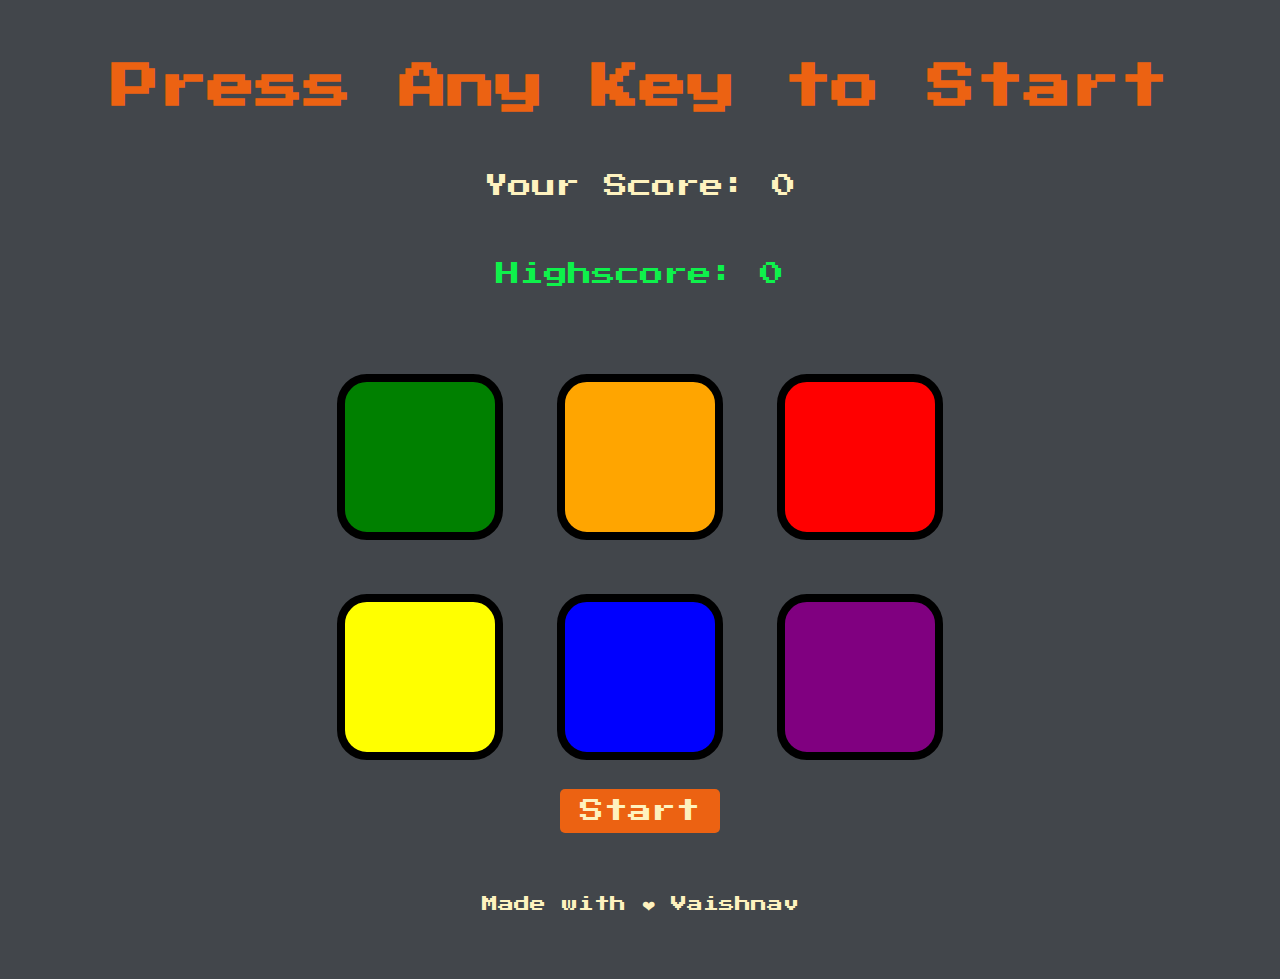
==== MemoryEnhancerGame/index.html @ c2617445 "Add files via upload" ====
<!DOCTYPE html>
<html lang="en" dir="ltr">

<head>
  <meta charset="utf-8">
  <title>Memory Enhancer</title>
  <link rel="stylesheet" href="styles.css">
  <link href="https://fonts.googleapis.com/css?family=Press+Start+2P" rel="stylesheet">
</head>

<body>
  <h1 id="level-title">Press Any Key to Start</h1>
  <p id="your-score">Your Score: 0</p>
  <p id="highscore">Highscore: 0</p>
  
  <div class="container">
    <div class="row">

      <div type="button" id="green" class="btn green">


      </div>
      <div type="button" id="orange" class="btn orange">

      </div>

      <div type="button" id="red" class="btn red">

      </div>
    </div>

    <div class="row">

      <div type="button" id="yellow" class="btn yellow">

      </div>
      <div type="button" id="blue" class="btn blue">

      </div>

      <div type ="button" id = "purple" class="btn purple">

      </div>

    </div>

  </div>
  <button id="start-button">Start</button>

  <script src="https://ajax.googleapis.com/ajax/libs/jquery/3.3.1/jquery.min.js"></script>
  <script src="game.js" charset="utf-8"></script>

  <footer id="footer">
    <p>Made  with ❤ Vaishnav</p>
  </footer>
</body>

</html>
---- MemoryEnhancerGame/styles.css ----
body {
    text-align: center;
    background-color: #42464b;
  }
  
  #level-title {
    font-family: 'Press Start 2P', cursive;
    font-size: 3rem;
    margin:  5%;
    color: #ec6212;
  }
  #highscore{
    font-family: 'Press Start 2P', cursive;
    font-size: 1.5rem;
    margin:  5%;
    color: #0ef14b;
  
  }
  #your-score{
    font-family: 'Press Start 2P', cursive;
    font-size: 1.5rem;
    margin:  5%;
    color: #FEF2BF;
  }
  #footer{
    font-family: 'Press Start 2P', cursive;
    font-size: 1rem;
    margin:  5%;
    color: #FEF2BF;
    

  }
  
  .container {
    display: block;
    width: 70%;
    margin: auto;
  
  }
  
  .btn {
    margin: 25px;
    display: inline-block;
    height: 150px;
    width: 150px;
    border: 8px solid black;
    border-radius: 18%;
  }
  
  .game-over {
    background-color: red;
    opacity: 0.8;
  }
  
  .red {
    background-color: red;
  }
  
  .green {
    background-color: green;
  }
  
  .blue {
    background-color: blue;
  }
  
  .yellow {
    background-color: yellow;
  }
  .orange{
    background-color: orange;
  }
  
  .purple{
    background-color: purple;
  }
  
  
  
  .pressed {
    box-shadow: 0 0 20px white;
    background-color: grey;
  }
  
  @media screen and (max-width< 768px) {
    .btn {
      width: 100px;
      height: 100px;
    }
  }
  @media screen and (max-width< 468px) {
    .btn {
      width: 50px;
      height: 50px;
    }
  }
  /* Add this CSS to style the "Start" button */
#start-button {
    font-family: 'Press Start 2P', cursive;
    font-size: 1.5rem;
    padding: 10px 20px;
    background-color: #ec6212;
    color: #FEF2BF;
    border: none;
    border-radius: 5px;
    cursor: pointer;
    outline: none;
  }
  
  #start-button:hover {
    background-color: #ff9233;
  }
  
  #start-button:active {
    background-color: #d65700;
  }
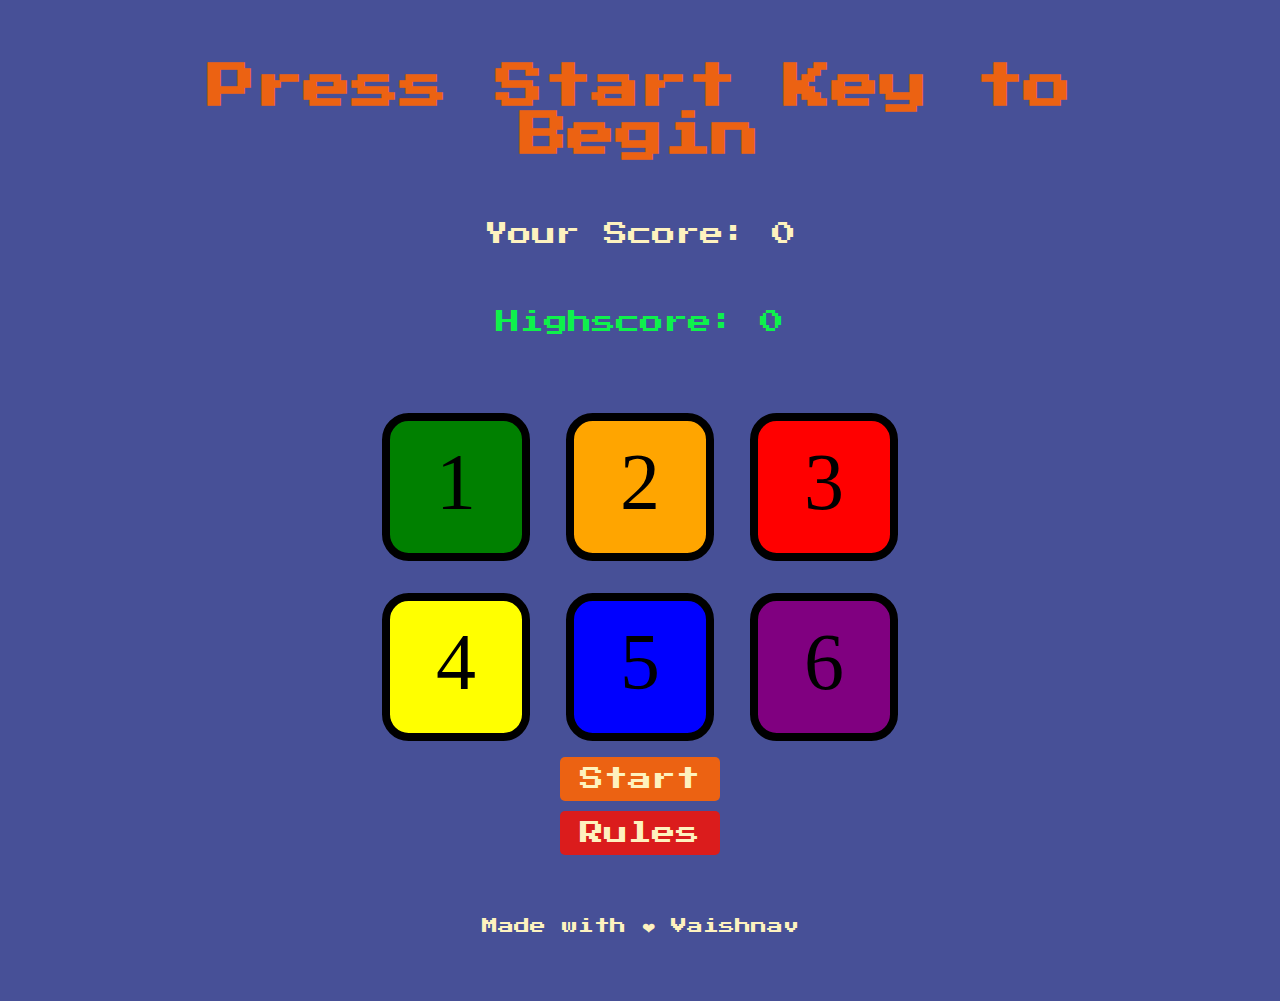
==== commit 8a5c2d1b: "Add files via upload" ====
--- a/MemoryEnhancerGame/index.html
+++ b/MemoryEnhancerGame/index.html
@@ -9,7 +9,7 @@
 </head>
 
 <body>
-  <h1 id="level-title">Press Any Key to Start</h1>
+  <h1 id="level-title">Press Start Key to Begin</h1>
   <p id="your-score">Your Score: 0</p>
   <p id="highscore">Highscore: 0</p>
   
@@ -17,41 +17,60 @@
     <div class="row">
 
       <div type="button" id="green" class="btn green">
-
+       1
 
       </div>
       <div type="button" id="orange" class="btn orange">
-
+        2
       </div>
-
+      
       <div type="button" id="red" class="btn red">
-
+        3
       </div>
     </div>
 
     <div class="row">
 
       <div type="button" id="yellow" class="btn yellow">
-
+4
       </div>
       <div type="button" id="blue" class="btn blue">
-
+5
       </div>
 
       <div type ="button" id = "purple" class="btn purple">
-
+6
       </div>
 
     </div>
 
   </div>
   <button id="start-button">Start</button>
+  <br>
+
+  <button id="rules-button">Rules</button>
+<div id="rules-modal" class="modal">
+  <div class="modal-content">
+    <span class="close">&times;</span>
+    <h2>Simon Game Rules</h2>
+    <p>1. The game displays a sequence of button presses (colors or numbers) in a specific order.</p>
+    <p>2. The player must repeat the sequence by clicking the buttons in the same order.</p>
+    <p>3. After successfully repeating the sequence, the game adds another random button press to the end of the current sequence.</p>
+    <p>4. The player must then repeat the longer sequence again.</p>
+    <p>5. This pattern continues, with the sequence getting longer each time the player successfully repeats it.</p>
+    <p>6. If the player makes a mistake and clicks the wrong button or presses the buttons in the wrong order, the game ends.</p>
+    <p>7. The game displays a "Game Over" message along with the player's score (how many steps they successfully repeated).</p>
+    <p>8. The player can start a new game by clicking a "Start" button or pressing any key.</p>
+  </div>
+</div>
+
 
   <script src="https://ajax.googleapis.com/ajax/libs/jquery/3.3.1/jquery.min.js"></script>
   <script src="game.js" charset="utf-8"></script>
 
   <footer id="footer">
     <p>Made  with ❤ Vaishnav</p>
+
   </footer>
 </body>
 
--- a/MemoryEnhancerGame/styles.css
+++ b/MemoryEnhancerGame/styles.css
@@ -1,6 +1,6 @@
 body {
     text-align: center;
-    background-color: #42464b;
+    background-color: #475097;
   }
   
   #level-title {
@@ -27,9 +27,25 @@
     font-size: 1rem;
     margin:  5%;
     color: #FEF2BF;
-    
+  }
 
+  #rules-button {
+    font-family: 'Press Start 2P', cursive;
+    font-size: 1.5rem;
+    padding: 10px 20px;
+    margin-top: 10px; /* Add margin at the top */
+    background-color: #db1c1c; /* Change the background color */
+    color: #FEF2BF;
+    border: none;
+    border-radius: 5px;
+    cursor: pointer;
+    outline: none;
   }
+  
+  #rules-button:hover {
+    background-color: #555; /* Change hover background color */
+  }
+  
   
   .container {
     display: block;
@@ -41,10 +57,19 @@
   .btn {
     margin: 25px;
     display: inline-block;
-    height: 150px;
-    width: 150px;
+    height: 100px;
+    width: 100px;
     border: 8px solid black;
     border-radius: 18%;
+    text-align: center;
+    padding: 1rem;
+    margin: 1rem;
+    font-size: 5rem;
+  }
+  .btn:hover{
+    cursor: pointer;
+    color: #2f3031;
+
   }
   
   .game-over {
@@ -114,4 +139,41 @@
   #start-button:active {
     background-color: #d65700;
   }
+
+  /* Style for the rules modal */
+.modal {
+  display: none;
+  position: fixed;
+  z-index: 1;
+  left: 0;
+  top: 0;
+  width: 100%;
+  height: 100%;
+  overflow: auto;
+  background-color: rgba(0, 0, 0, 0.5);
+}
+
+.modal-content {
+  background-color: #fefefe;
+  margin: 15% auto;
+  padding: 20px;
+  border: 1px solid #888;
+  width: 80%;
+  max-width: 600px;
+}
+
+.close {
+  color: #aaa;
+  float: right;
+  font-size: 28px;
+  font-weight: bold;
+}
+
+.close:hover,
+.close:focus {
+  color: black;
+  text-decoration: none;
+  cursor: pointer;
+}
+
   